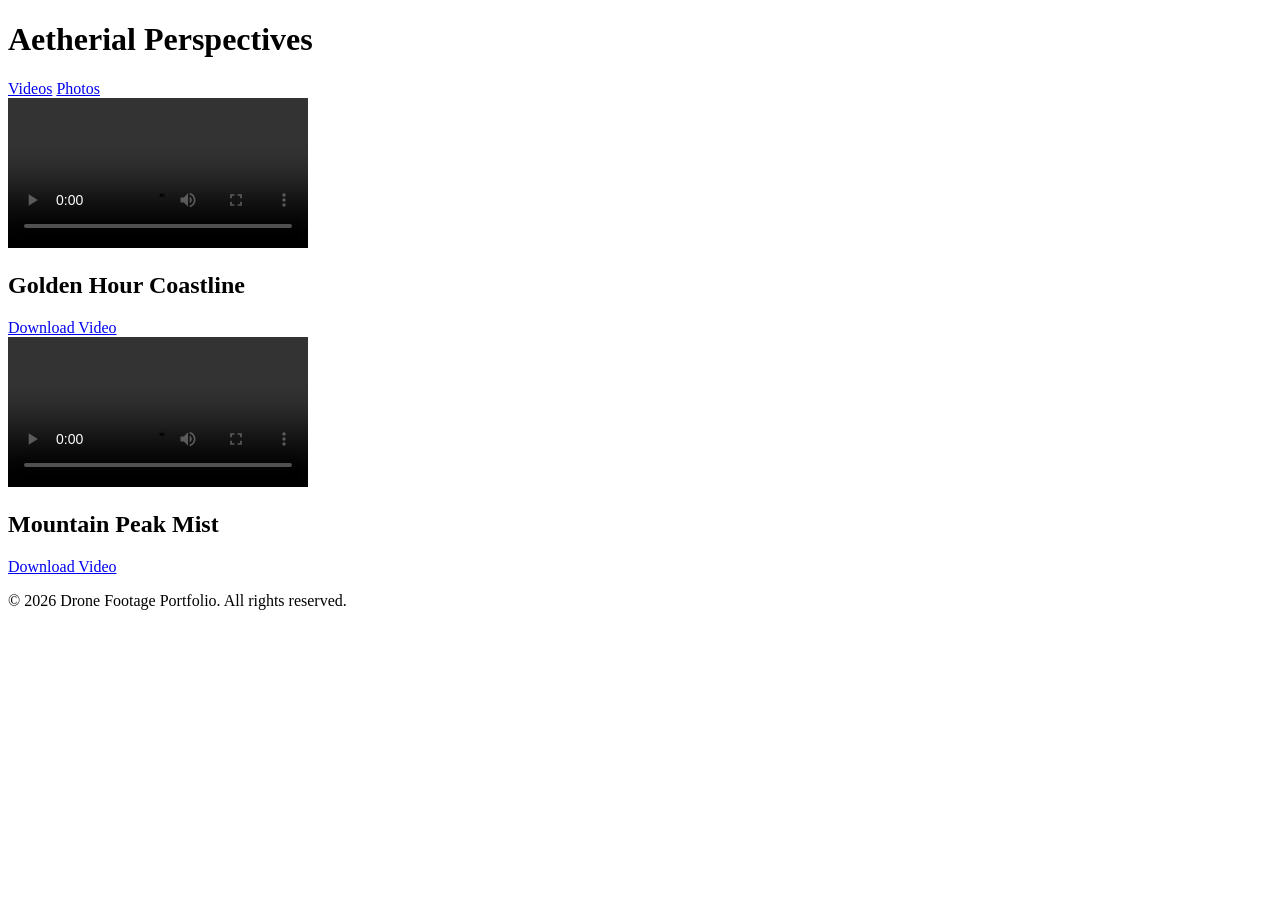
==== index.html @ e0826e19 "Add index.html for drone footage gallery" ====
<!DOCTYPE html>
<html lang="en">
<head>
    <meta charset="UTF-8">
    <meta name="viewport" content="width=device-width, initial-scale=1.0">
    <title>Drone Footage Gallery - Videos</title>
    <link rel="stylesheet" href="style.css">
</head>
<body>

    <header>
        <h1>Aetherial Perspectives</h1>
        <nav>
            <a href="index.html" class="active">Videos</a>
            <a href="photos.html">Photos</a>
        </nav>
    </header>

    <main class="gallery-grid">
        
        <div class="media-card">
            <video controls preload="metadata" controlsList="nodownload">
                <source src="videos/your-drone-video-1.mp4" type="video/mp4">
                Your browser does not support the video tag.
            </video>
            <div class="card-info">
                <h2 class="card-title">Golden Hour Coastline</h2>
                <a href="videos/your-drone-video-1.mp4" download="Golden_Hour_Coastline.mp4" class="download-btn">
                    Download Video
                </a>
            </div>
        </div>

        <div class="media-card">
            <video controls preload="metadata" controlsList="nodownload">
                <source src="videos/your-drone-video-2.mp4" type="video/mp4">
                Your browser does not support the video tag.
            </video>
            <div class="card-info">
                <h2 class="card-title">Mountain Peak Mist</h2>
                <a href="videos/your-drone-video-2.mp4" download="Mountain_Peak_Mist.mp4" class="download-btn">
                    Download Video
                </a>
            </div>
        </div>

    </main>

    <footer>
        <p>&copy; 2026 Drone Footage Portfolio. All rights reserved.</p>
    </footer>

</body>
</html>
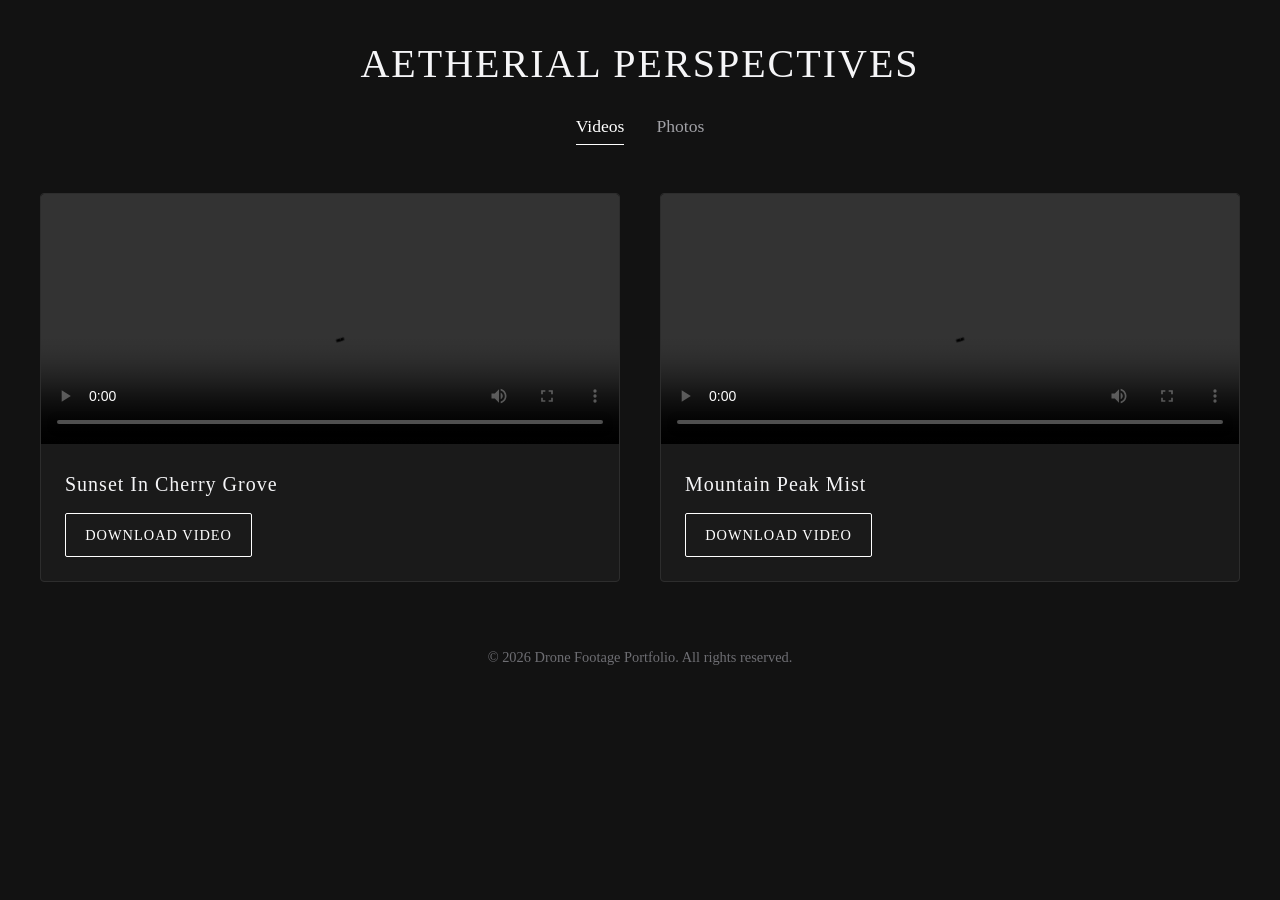
==== commit a816cab8: "Update video source and card details in index.html" ====
--- a/index.html
+++ b/index.html
@@ -20,12 +20,12 @@
         
         <div class="media-card">
             <video controls preload="metadata" controlsList="nodownload">
-                <source src="videos/your-drone-video-1.mp4" type="video/mp4">
+                <source src="sunset-in-cherry-grove.mp4" type="video/mp4">
                 Your browser does not support the video tag.
             </video>
             <div class="card-info">
-                <h2 class="card-title">Golden Hour Coastline</h2>
-                <a href="videos/your-drone-video-1.mp4" download="Golden_Hour_Coastline.mp4" class="download-btn">
+                <h2 class="card-title">Sunset In Cherry Grove</h2>
+                <a href="sunset-in-cherry-grove.mp4" download="sunset-in-cherry-grove.mp4" class="download-btn">
                     Download Video
                 </a>
             </div>
--- a/style.css
+++ b/style.css
@@ -0,0 +1,128 @@
+/* Reset and Base Styles */
+* {
+    box-sizing: border-box;
+    margin: 0;
+    padding: 0;
+}
+
+body {
+    font-family: "Times New Roman", Times, serif;
+    background-color: #121212;
+    color: #f5f5f7;
+    line-height: 1.6;
+    padding: 2rem 1rem;
+}
+
+/* Header & Navigation */
+header {
+    text-align: center;
+    margin-bottom: 3rem;
+}
+
+header h1 {
+    font-size: 2.5rem;
+    font-weight: 300;
+    letter-spacing: 2px;
+    margin-bottom: 1rem;
+    text-transform: uppercase;
+}
+
+nav {
+    display: flex;
+    justify-content: center;
+    gap: 2rem;
+}
+
+nav a {
+    color: #a1a1a6;
+    text-decoration: none;
+    font-size: 1.1rem;
+    transition: color 0.3s ease;
+    border-bottom: 1px solid transparent;
+    padding-bottom: 4px;
+}
+
+nav a:hover, nav a.active {
+    color: #ffffff;
+    border-bottom: 1px solid #ffffff;
+}
+
+/* Gallery Grid Layout */
+.gallery-grid {
+    display: grid;
+    grid-template-columns: repeat(auto-fit, minmax(350px, 1fr));
+    gap: 2.5rem;
+    max-width: 1200px;
+    margin: 0 auto;
+}
+
+/* Media Cards */
+.media-card {
+    background-color: #1a1a1a;
+    border: 1px solid #2d2d2d;
+    border-radius: 4px;
+    overflow: hidden;
+    display: flex;
+    flex-direction: column;
+}
+
+.media-card img, 
+.media-card video {
+    width: 100%;
+    height: 250px;
+    object-fit: cover;
+    display: block;
+    background-color: #000;
+}
+
+/* Custom Video Player Controls Overlay/Sleekness */
+.media-card video {
+    outline: none;
+}
+
+.card-info {
+    padding: 1.5rem;
+    display: flex;
+    flex-direction: column;
+    gap: 0.8rem;
+    flex-grow: 1;
+}
+
+.card-title {
+    font-size: 1.25rem;
+    font-weight: 400;
+    letter-spacing: 1px;
+}
+
+/* Elegant Download Button */
+.download-btn {
+    align-self: flex-start;
+    display: inline-flex;
+    align-items: center;
+    justify-content: center;
+    background-color: transparent;
+    color: #ffffff;
+    border: 1px solid #ffffff;
+    padding: 0.6rem 1.2rem;
+    font-family: "Times New Roman", Times, serif;
+    font-size: 0.9rem;
+    text-decoration: none;
+    text-transform: uppercase;
+    letter-spacing: 1px;
+    cursor: pointer;
+    transition: all 0.3s ease;
+    border-radius: 2px;
+}
+
+.download-btn:hover {
+    background-color: #ffffff;
+    color: #121212;
+}
+
+/* Footer */
+footer {
+    text-align: center;
+    margin-top: 4rem;
+    color: #6e6e73;
+    font-size: 0.9rem;
+}
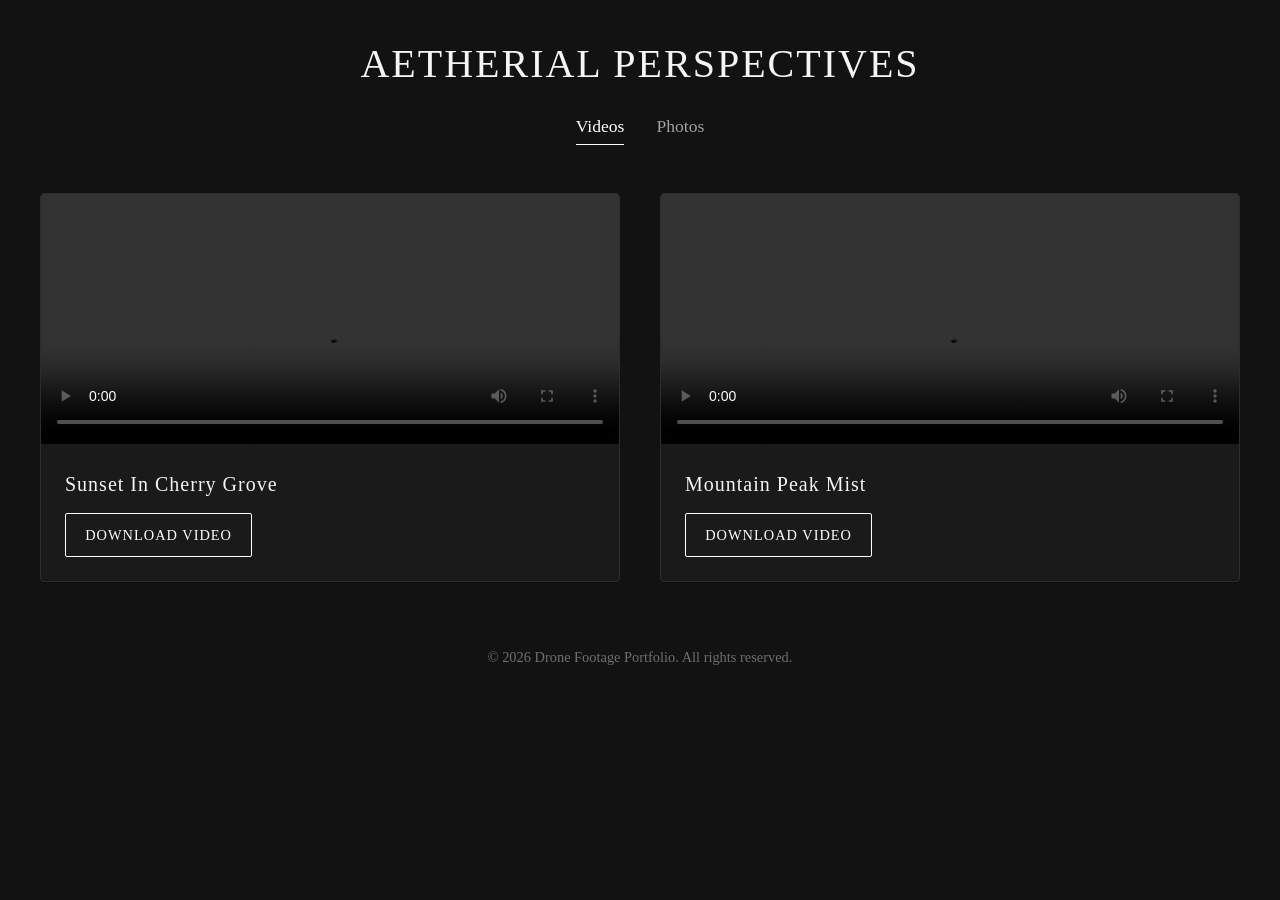
==== commit 0f09b29e: "Add favicon link to index.html" ====
--- a/index.html
+++ b/index.html
@@ -1,6 +1,7 @@
 <!DOCTYPE html>
 <html lang="en">
 <head>
+    <link rel="icon" type="image/x-icon" href="icon.ico">
     <meta charset="UTF-8">
     <meta name="viewport" content="width=device-width, initial-scale=1.0">
     <title>Drone Footage Gallery - Videos</title>
